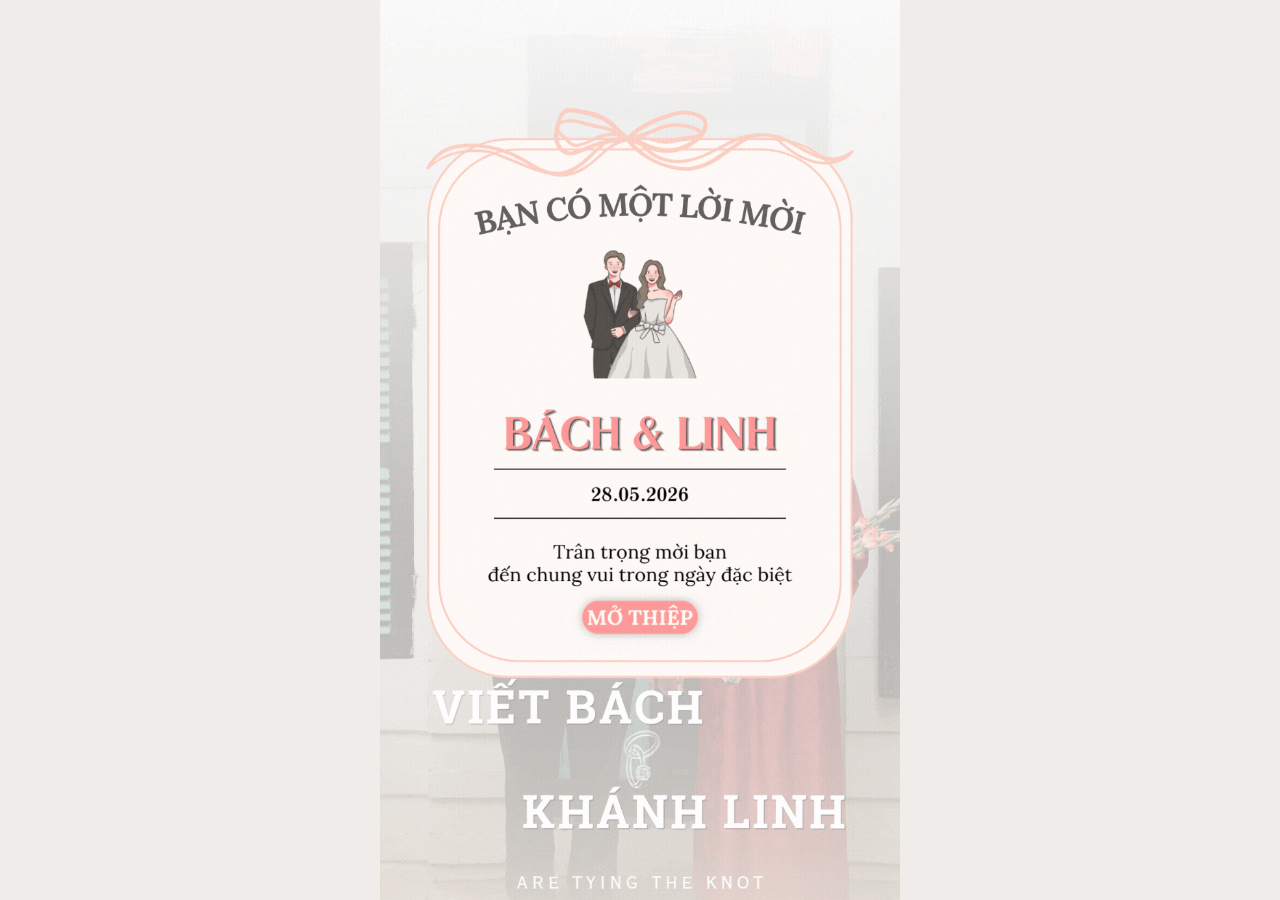
==== wedding/lb26/index.html @ 9dc5f885 "QR img responsive: min(200px, 38vw) shrinks on mobile, stays 200px on desktop" ====
<!DOCTYPE html>
<html lang="vi">

<head>
    <meta charset="utf-8">
    <meta name="viewport" content="width=device-width, initial-scale=1">
    <title>Bach &amp; Linh's Wedding Invitation</title>
    <meta property="og:title" content="Bach &amp; Linh's Wedding Invitation">
    <meta name="description"
        content="Sự có mặt của mọi người chính là món quà quý giá nhất, khiến ngày cưới của chúng mình thêm phần trọn vẹn và đáng nhớ.">

    <!-- Fonts -->
    <link rel="preconnect" href="https://fonts.googleapis.com">
    <link
        href="https://fonts.googleapis.com/css2?family=Ballet:opsz@16..72&family=Dancing+Script:wght@400..700&display=swap"
        rel="stylesheet">
    <link href="https://fonts.googleapis.com/css2?family=Pinyon+Script&display=swap" rel="stylesheet">
    <link
        href="https://fonts.googleapis.com/css2?family=Pinyon+Script&family=Playfair+Display:ital,wght@0,400..900;1,400..900&display=swap"
        rel="stylesheet">
    <link href="https://fonts.googleapis.com/css2?family=Faustina:ital,wght@0,300..800;1,300..800&display=swap"
        rel="stylesheet">

    <!-- Add to Calendar -->
    <script src="https://cdn.jsdelivr.net/npm/add-to-calendar-button@2" async defer></script>

    <link rel="stylesheet" href="style.css">

    <style>
        /* === Scroll reveal animation (giống mehappy.vn) === */
        @keyframes slideUpFade {
            from {
                opacity: 0;
                transform: translateY(40px);
            }

            to {
                opacity: 1;
                transform: translateY(0);
            }
        }

        .event-card-reveal {
            opacity: 0;
            transform: translateY(40px);
            transition: opacity 0.7s ease, transform 0.7s ease;
        }

        .event-card-reveal.visible {
            opacity: 1;
            transform: translateY(0);
        }


        /* === Exact overrides matching original CSS === */
        .card-section {
            height: 1111px;
            margin-bottom: 50px;
            position: relative;
            overflow: hidden;
        }

        /* Cover page */
        #section-cover-page {
            width: 100%;
            max-width: 100%;
            margin-bottom: 50px;
            position: relative;
            overflow: hidden;
            display: block;
            line-height: 0;
        }

        #section-cover-page img {
            width: 100%;
            height: auto;
            display: block;
            max-width: 100%;
        }

        #section-cover-page .arrow {
            position: relative;
            z-index: 2;
        }

        /* About us */
        #section-about-us {
            width: 100%;
            max-width: 100%;
            margin-bottom: 50px;
            overflow: hidden;
            position: relative;
            display: block;
            line-height: 0;
        }

        #section-about-us img {
            width: 100%;
            height: auto;
            display: block;
            max-width: 100%;
        }

        /* Carousel section */
        #default-carousel {
            display: flex;
            justify-content: center;
            align-items: flex-start;
            width: 100%;
            margin-top: 0;
            padding: 0 10px;
            box-sizing: border-box;
        }

        #content-carousel {
            height: 700px;
            position: relative;
            overflow: hidden;
            border-radius: 8px;
            width: 100%;
        }

        @media screen and (max-width: 768px) {
            #content-carousel {
                height: 600px;
            }
        }

        /* Label carousel - sits ABOVE carousel, not inside */
        .label-carousel-wrap {
            display: flex;
            justify-content: center;
            align-items: center;
            margin-bottom: 0;
        }

        .label-carousel-wrap img {
            max-width: 100%;
            height: auto;
        }

        /* Carousel - horizontal track slide */
        #content-carousel {
            position: relative;
            overflow: hidden;
            border-radius: 8px;
            height: 700px;
            width: 100%;
        }

        @media screen and (max-width: 768px) {
            #content-carousel {
                height: 600px;
            }
        }

        /* Track: all slides laid out horizontally */
        #carousel-track {
            display: flex;
            height: 100%;
            width: 100%;
            transition: transform 0.7s ease-in-out;
            will-change: transform;
        }

        /* Each slide is exactly 100% wide of the container */
        .carousel-slide {
            min-width: 100%;
            height: 100%;
            flex-shrink: 0;
            position: relative;
            overflow: hidden;
        }

        .carousel-slide img {
            position: absolute;
            top: 50%;
            left: 50%;
            transform: translate(-50%, -50%);
            width: 100%;
            height: 100%;
            object-fit: cover;
        }

        /* QR section */
        #section_qr_bank {
            position: relative;
            overflow: hidden;
            width: 100%;
        }

        #section_qr_bank .bg-img {
            width: 100%;
            height: auto;
            display: block;
            z-index: 0;
        }

        #qr_content {
            position: absolute;
            bottom: 14%;
            left: 0;
            right: 0;
            display: flex;
            flex-direction: column;
            align-items: center;
            gap: 30px;
            z-index: 1;
        }

        #qr_groom,
        #qr_bride {
            position: relative;
            z-index: 1;
            text-align: center;
        }

        .qr-img {
            border-radius: 24px;
            width: min(200px, 38vw);
            height: min(200px, 38vw);
            background: white;
            padding: 4px;
        }

        .text_info_bank {
            margin-top: 8px;
            text-align: center;
            font-size: 12px;
            color: var(--main-color);
            line-height: 1.5;
            text-transform: uppercase;
        }

        .account-number {
            display: inline-block;
            margin-top: 8px;
            background: rgba(255, 255, 255, 0.85);
            border: 1px solid #c9a87c;
            border-radius: 20px;
            padding: 5px 14px;
            font-size: 13px;
            font-weight: 600;
            color: #8f7748;
            cursor: pointer;
            letter-spacing: 1px;
            transition: background 0.2s, transform 0.1s;
            user-select: none;
        }

        .account-number:active {
            transform: scale(0.95);
            background: #f0e8d0;
        }

        /* Wish list */
        #div_list_wish {
            height: 450px;
            overflow-y: auto;
            font-family: Faustina, serif;
            border: 4px double #d4b896;
            border-radius: 8px;
            margin: 16px 0;
            max-width: 100%;
            box-sizing: border-box;
        }

        .wish-item-grid {
            display: grid;
            grid-template-columns: 1fr;
            gap: 8px;
        }

        /* Attendance */
        .attendance-opt {
            flex: 1;
            cursor: pointer;
        }

        .attendance-opt input[type="radio"] {
            display: none;
        }

        .attendance-opt input:checked+.option_border {
            border: 2px solid #8f7748 !important;
            background: #fdf8f0;
        }

        .option_border {
            border: 1px solid #e8d5b0;
            border-radius: 8px;
            padding: 15px 10px;
            text-align: center;
            transition: all 0.3s;
            cursor: pointer;
        }

        .option_border:hover {
            border-color: #8f7748;
            background: #fdf8f0;
        }

        /* Guest count */
        .guest-count-label {
            flex: 1;
            cursor: pointer;
        }

        .guest-count-label input[type="radio"] {
            display: none;
        }

        .guest-count-label input:checked+.guest-count-btn {
            background: #8f7748;
            color: white;
            border-color: #8f7748;
        }

        .guest-count-btn {
            border: 1px solid #e8d5b0;
            border-radius: 8px;
            padding: 10px;
            font-family: Faustina, serif;
            font-size: 14px;
            color: #606060;
            text-align: center;
            transition: all 0.3s;
        }

        /* Families */
        #side_bride:checked~.side_bride,
        #size_broom:checked~.size_broom {
            border: 2px solid var(--main-color);
        }

        .side_bride,
        .size_broom {
            width: 150px;
            cursor: pointer;
        }

        /* Thank you */
        .thankyou-section {
            width: 100%;
            max-width: 100%;
            display: block;
            line-height: 0;
            margin-bottom: 30px;
        }

        .thankyou-section img {
            width: 100%;
            height: auto;
            display: block;
            max-width: 100%;
        }

        /* Save the date */
        .save-the-date-section {
            width: 100%;
            margin-bottom: 50px;
            display: block;
            line-height: 0;
        }

        .save-the-date-section img {
            width: 100%;
            height: auto;
            display: block;
        }

        /* Timeline */
        .timeline-section {
            background-image: url('images/timeline.webp');
            background-size: cover;
            background-position: top center;
            min-height: 700px;
            margin-bottom: 50px;
        }

        /* Divider */
        .divider-flower {
            display: flex;
            align-items: center;
            gap: 10px;
            margin: 25px 0;
        }

        .divider-flower::before,
        .divider-flower::after {
            content: '';
            flex: 1;
            height: 1px;
            background: #d4b896;
        }

        /* Smile/Sad images */
        .attend-icon {
            width: 70px;
            height: 70px;
            margin: 0 auto 8px;
            display: block;
        }

        /* Map iframe */
        .map-container {
            border: 4px double #d4b896;
            border-radius: 8px;
            margin: 16px 0;
            overflow: hidden;
            max-width: 100%;
            box-sizing: border-box;
        }

        .map-container iframe {
            width: 100%;
            height: 260px;
            border: 0;
            display: block;
        }

        /* Photo upload */
        #photo_preview_section {
            display: flex;
            flex-wrap: wrap;
            gap: 8px;
            margin-top: 12px;
        }

        .photo-preview-item {
            width: calc(33.33% - 6px);
            aspect-ratio: 1;
            border-radius: 8px;
            overflow: hidden;
            border: 2px solid #e8d5b0;
        }

        .photo-preview-item img {
            width: 100%;
            height: 100%;
            object-fit: cover;
        }
    </style>
</head>

<body>

    <!-- ===== LOADING ===== -->
    <div id="loading_screen" class="back">
        <div class="ring_loading">
            <div class="ring"></div>
            <div class="ring-inner"></div>
            <div class="ring-gem"></div>
        </div>
    </div>

    <!-- ===== INITIAL POPUP ===== -->
    <div id="initial_popup" onclick="openInvitation()">
        <div id="evelope_card">
            <img src="images/invitation_popup.gif" alt="Wedding Invitation" id="initial_img">
        </div>
    </div>

    <!-- ===== INVITATION CARD (hidden initially) ===== -->
    <div id="invitation_card" style="display:none;">

        <!-- Floating Hearts -->
        <div id="hearts-container">
            <div class="hearts heart" style="left:5%;animation-delay:0s;"></div>
            <div class="hearts heart" style="left:15%;animation-delay:1.2s;"></div>
            <div class="hearts heart" style="left:28%;animation-delay:2.4s;"></div>
            <div class="hearts heart" style="left:42%;animation-delay:0.6s;"></div>
            <div class="hearts heart" style="left:55%;animation-delay:1.8s;"></div>
            <div class="hearts heart" style="left:68%;animation-delay:3s;"></div>
            <div class="hearts heart" style="left:80%;animation-delay:0.9s;"></div>
            <div class="hearts heart" style="left:92%;animation-delay:2.1s;"></div>
        </div>

        <audio id="bg_music" loop>
            <source src="music/Nhạc thiệp cưới onl Bách Linh.mp3" type="audio/mpeg">
        </audio>

        <!-- ====== 1. COVER PAGE GIF ====== -->
        <div id="section-cover-page">
            <img src="images/cover_page.webp" alt="" loading="lazy">
        </div>
        <div class="divider-flower">✿</div>

        <!-- ====== 2. ABOUT US ====== -->
        <div id="section-about-us">
            <img src="images/about_us.webp" alt="" loading="lazy">
        </div>
        <div class="divider-flower">✿</div>

        <!-- ====== 3. LABEL + CAROUSEL ====== -->
        <div>
            <!-- Label above carousel -->
            <div class="label-carousel-wrap">
                <img src="images/label_carousel.jpg" alt="" loading="lazy">
            </div>

            <!-- Carousel container -->
            <div id="content-carousel">
                <!-- Track: all slides in a single horizontal row -->
                <div id="carousel-track">
                    <div class="carousel-slide"><img src="images/1.webp" alt="Ảnh cưới" loading="lazy"></div>
                    <div class="carousel-slide"><img src="images/2.webp" alt="Ảnh cưới" loading="lazy"></div>
                    <div class="carousel-slide"><img src="images/3.webp" alt="Ảnh cưới" loading="lazy"></div>
                    <div class="carousel-slide"><img src="images/4.webp" alt="Ảnh cưới" loading="lazy"></div>
                    <div class="carousel-slide"><img src="images/5.webp" alt="Ảnh cưới" loading="lazy"></div>
                    <div class="carousel-slide"><img src="images/6.webp" alt="Ảnh cưới" loading="lazy"></div>
                    <div class="carousel-slide"><img src="images/7.webp" alt="Ảnh cưới" loading="lazy"></div>
                    <div class="carousel-slide"><img src="images/8.webp" alt="Ảnh cưới" loading="lazy"></div>

                </div>

                <!-- Prev button -->
                <button onclick="prevSlide()" type="button" aria-label="Prev"
                    style="position:absolute;top:0;left:0;z-index:30;height:100%;padding:0 16px;cursor:pointer;background:none;border:none;display:flex;align-items:center;">
                    <span
                        style="display:inline-flex;align-items:center;justify-content:center;width:40px;height:40px;border-radius:50%;background:rgba(255,255,255,0.3);">
                        <svg width="8" height="14" viewBox="0 0 6 10" fill="none">
                            <path stroke="white" stroke-linecap="round" stroke-linejoin="round" stroke-width="2"
                                d="M5 1 1 5l4 4" />
                        </svg>
                    </span>
                </button>

                <!-- Next button -->
                <button onclick="nextSlide()" type="button" aria-label="Next"
                    style="position:absolute;top:0;right:0;z-index:30;height:100%;padding:0 16px;cursor:pointer;background:none;border:none;display:flex;align-items:center;">
                    <span
                        style="display:inline-flex;align-items:center;justify-content:center;width:40px;height:40px;border-radius:50%;background:rgba(255,255,255,0.3);">
                        <svg width="8" height="14" viewBox="0 0 6 10" fill="none">
                            <path stroke="white" stroke-linecap="round" stroke-linejoin="round" stroke-width="2"
                                d="M1 9l4-4-4-4" />
                        </svg>
                    </span>
                </button>

                <!-- Dots -->
                <div id="carousel-dots"
                    style="position:absolute;bottom:12px;left:50%;transform:translateX(-50%);display:flex;gap:6px;z-index:10;">
                </div>
            </div>
        </div>
        <div class="divider-flower">✿</div>

        <!-- ====== 4. SAVE THE DATE ====== -->
        <div class="save-the-date-section">
            <img src="images/save_the_date.jpg" alt="Save The Date" loading="lazy">
        </div>
        <div class="divider-flower">✿</div>
        <!-- ====== 4b. SỰ KIỆN CƯỚI (kiểu mehappy.vn) ====== -->
        <div style="position:relative;background:#efece9;width:100%;overflow:hidden;padding:0;">


            <div
                style="position:relative;z-index:1;max-width:400px;margin:0 auto;padding:0 16px;box-sizing:border-box;">

                <!-- Tiêu đề -->
                <div style="text-align:center;padding-top:32px;padding-bottom:20px;">
                    <div style="font-family:'Dancing Script',cursive;font-size:32px;font-weight:bold;color:#8f7748;">Sự
                        Kiện Cưới</div>
                </div>

                <!-- ===== CARD 1: Tiệc Trà Nhà Gái ===== -->
                <div class="event-card-reveal" style="position:relative;width:100%;height:238px;margin-bottom:28px;">
                    <!-- ảnh góc trên phải -->
                    <div
                        style="position:absolute;top:0;right:0;width:147px;height:111px;border-radius:6px;overflow:hidden;z-index:2;">
                        <img src="images/nha_gai.webp" alt="" style="width:100%;height:100%;object-fit:cover;"
                            onerror="this.parentElement.style.background='#c9a87c';">
                    </div>
                    <!-- thẻ nội dung -->
                    <div
                        style="position:absolute;top:53px;left:0;right:0;height:185px;background:rgb(173, 137, 110);border-radius:6px;z-index:1;">
                        <!-- tên sự kiện -->
                        <div
                            style="position:absolute;top:13px;left:0;width:206px;color:rgb(239,203,132);font-size:20px;font-weight:bold;text-align:center;font-family:Faustina,serif;padding:0 8px;">
                            Tiệc Nhà Gái</div>
                        <!-- giờ 1 -->
                        <div
                            style="position:absolute;top:45px;left:12px;color:white;font-size:13px;font-family:Faustina,serif;">
                            🕐 16h30 Thứ tư, ngày 27.05.2026</div>
                        <!-- giờ 2 -->
                        <div
                            style="position:absolute;top:65px;left:12px;color:white;font-size:13px;font-family:Faustina,serif;">
                            🕐 10h00 Thứ năm, ngày 28.05.2026</div>
                        <!-- địa chỉ -->
                        <div
                            style="position:absolute;top:88px;left:12px;right:8px;color:white;font-size:12.5px;font-family:Faustina,serif;line-height:1.4;">
                            📍 Thôn 1, Đồng Chưa, Gia Viễn, Ninh Bình</div>
                        <!-- nút Xem bản đồ -->
                        <div onclick="window.open('https://maps.app.goo.gl/XH9eWsDrBRn9fZ6C9?g_st=ic', '_blank')"
                            style="position:absolute;bottom:12px;right:8px;width:calc(50% - 18px);height:30px;background:rgb(237,237,237);border-radius:4px;display:flex;align-items:center;justify-content:center;font-size:12px;font-family:Faustina,serif;color:#333;cursor:pointer;text-align:center;">
                            Xem bản đồ</div>
                    </div>
                </div>

                <!-- ===== CARD 2: Tiệc Trà Nhà Trai ===== -->
                <div class="event-card-reveal"
                    style="position:relative;width:100%;height:238px;margin-bottom:28px;transition-delay:0.15s;">
                    <div
                        style="position:absolute;top:0;right:0;width:147px;height:111px;border-radius:6px;overflow:hidden;z-index:2;">
                        <img src="images/nha_trai.webp" alt="" style="width:100%;height:100%;object-fit:cover;"
                            onerror="this.parentElement.style.background='#c9a87c';">
                    </div>
                    <div
                        style="position:absolute;top:53px;left:0;right:0;height:185px;background:rgb(173, 137, 110);border-radius:6px;z-index:1;">
                        <div
                            style="position:absolute;top:13px;left:0;width:206px;color:rgb(239,203,132);font-size:20px;font-weight:bold;text-align:center;font-family:Faustina,serif;padding:0 8px;">
                            Tiệc Nhà Trai</div>
                        <div
                            style="position:absolute;top:45px;left:12px;color:white;font-size:13px;font-family:Faustina,serif;">
                            🕑 16h30 Thứ tư, ngày 27.05.2026</div>
                        <div
                            style="position:absolute;top:70px;left:12px;right:8px;color:white;font-size:12.5px;font-family:Faustina,serif;line-height:1.4;">
                            📍 Nhà Văn hoá Ngoạ Long ngõ 5 Phố Ngọa Long, Thôn Ngọa Long, Tây Tựu, Hà Nội</div>
                        <div onclick="window.open('https://maps.app.goo.gl/C1jqBxG2VoaVFUpa8', '_blank')"
                            style="position:absolute;bottom:12px;right:8px;width:calc(50% - 18px);height:30px;background:rgb(237,237,237);border-radius:4px;display:flex;align-items:center;justify-content:center;font-size:12px;font-family:Faustina,serif;color:#333;cursor:pointer;text-align:center;">
                            Xem bản đồ</div>
                    </div>
                </div>

                <!-- ===== CARD 3: Lễ Thành Hôn ===== -->
                <div class="event-card-reveal"
                    style="position:relative;width:100%;height:238px;margin-bottom:32px;transition-delay:0.30s;">
                    <div
                        style="position:absolute;top:0;right:0;width:147px;height:111px;border-radius:6px;overflow:hidden;z-index:2;">
                        <img src="images/thanh_hon.webp" alt="" style="width:100%;height:100%;object-fit:cover;"
                            onerror="this.parentElement.style.background='#c9a87c';">
                    </div>
                    <div
                        style="position:absolute;top:53px;left:0;right:0;height:185px;background:rgb(173, 137, 110);border-radius:6px;z-index:1;">
                        <div
                            style="position:absolute;top:13px;left:0;width:206px;color:rgb(239,203,132);font-size:20px;font-weight:bold;text-align:center;font-family:Faustina,serif;padding:0 8px;">
                            Lễ Thành Hôn</div>
                        <div
                            style="position:absolute;top:45px;left:12px;color:white;font-size:13px;font-family:Faustina,serif;">
                            🕔 10h00 Thứ năm, ngày 28.05.2026</div>
                        <div
                            style="position:absolute;top:70px;left:12px;right:8px;color:white;font-size:12.5px;font-family:Faustina,serif;line-height:1.4;">
                            📍 Nhà 5, Ngách 136/51 Đường Cầu Diễn, Tây Tựu, Hà Nội</div>
                        <div onclick="window.open('https://maps.app.goo.gl/wDKh9SThoUB3xkbQ8', '_blank')"
                            style="position:absolute;bottom:12px;right:8px;width:calc(50% - 18px);height:30px;background:rgb(237,237,237);border-radius:4px;display:flex;align-items:center;justify-content:center;font-size:12px;font-family:Faustina,serif;color:#333;cursor:pointer;text-align:center;">
                            Xem bản đồ</div>
                    </div>
                </div>

            </div><!-- end max-width container -->
        </div><!-- end Sự Kiện Cưới section -->
        <div class="divider-flower">✿</div>


        <!-- ====== 6. COUNTDOWN ====== -->
        <section style="padding:40px 20px;background:#efece9;text-align:center;">
            <div id="countdown-title" class="text-inform" style="margin-bottom:20px;letter-spacing:2px;font-size:13px;">
                ĐẾM NGƯỢC TỚI NGÀY
                TRỌNG ĐẠI</div>

            <div style="display:flex;justify-content:center;flex-wrap:wrap;margin:20px 0;">
                <div class="countdown-panel">
                    <span class="number_countdown" id="days">00</span>
                    <span class="count-label">Ngày</span>
                </div>
                <div class="countdown-panel">
                    <span class="number_countdown" id="hours">00</span>
                    <span class="count-label">Giờ</span>
                </div>
                <div class="countdown-panel">
                    <span class="number_countdown" id="minutes">00</span>
                    <span class="count-label">Phút</span>
                </div>
                <div class="countdown-panel">
                    <span class="number_countdown" id="seconds">00</span>
                    <span class="count-label">Giây</span>
                </div>
            </div>

            <div style="margin-top:20px;display:flex;justify-content:center;">
                <add-to-calendar-button id="btn_add_to_calendar" name="Đám cưới Bách &amp; Linh"
                    description="Trân trọng kính mời đến tham dự lễ cưới!" startDate="2026-05-28" startTime="10:00"
                    endTime="13:00" timeZone="Asia/Ho_Chi_Minh" location="Trung tâm tiệc cưới"
                    options="'Google','Apple','iCal'" buttonStyle="round" hideBranding
                    label="Thêm vào lịch của bạn"></add-to-calendar-button>
            </div>
        </section>
        <div class="divider-flower">✿</div>

        <!-- ====== 8. SỔ LƯU BÚT ====== -->
        <section style="padding:20px;background:#efece9;">
            <div
                style="font-family:'Dancing Script',cursive;font-size:32px;font-weight:bold;color:#8f7748;text-align:center;margin-bottom:10px;">
                Nhắn Gửi Yêu Thương</div>
            <div
                style="font-family:Faustina,serif;font-size:14px;color:#606060;text-align:center;margin-bottom:20px;line-height:1.6;padding:0 10px;">
                Vợ chồng chúng mình rất mong nhận được những lời chúc phúc yêu thương từ mọi người để lưu giữ làm kỷ
                niệm đẹp trong ngày trọng đại này!
            </div>

            <!-- Write wish -->
            <div
                style="background:white;border-radius:12px;padding:20px;box-shadow:0 2px 15px rgba(143,119,72,0.12);border:1px solid #e8d5b0;margin-bottom:16px;">
                <div style="display:flex;align-items:center;gap:8px;margin-bottom:12px;">
                    <img src="images/icon_pencil.png" alt="" style="width:22px;height:22px;">
                    <span
                        style="font-family:Faustina,serif;font-size:12px;color:#8f7748;font-weight:600;letter-spacing:1px;">GỬI
                        LỜI CHÚC</span>
                </div>
                <input type="text" id="wish_name" placeholder="Tên của bạn..."
                    style="width:100%;padding:11px 14px;border:1px solid #e8d5b0;border-radius:8px;font-family:Faustina,serif;font-size:14px;color:#606060;background:#fafafa;outline:none;margin-bottom:10px;">
                <textarea id="wish_content" placeholder="Gửi lời chúc đến cô dâu chú rể..." rows="3"
                    style="width:100%;padding:11px 14px;border:1px solid #e8d5b0;border-radius:8px;font-family:Faustina,serif;font-size:14px;color:#606060;background:#fafafa;outline:none;resize:none;"></textarea>
                <button class="btn-send" onclick="submitWish()"
                    style="width:100%;cursor:pointer;font-family:Faustina,serif;">
                    Gửi lời chúc 💝
                </button>
            </div>

            <!-- Wish list -->
            <div id="div_list_wish">
                <div id="wish_list_container"></div>
            </div>

            <div class="divider-flower">✿</div>
        </section>

        <!-- ====== 9. QR MỪNG CƯỚI ====== -->
        <section id="section_qr_bank">
            <img src="images/bg_qr_bank.webp" class="bg-img" alt="" loading="lazy">
            <div id="qr_content">
                <!-- QR Chú rể -->
                <div id="qr_groom">
                    <img src="images/qr_groom.webp" alt="QR Chú rể" class="qr-img">
                    <div class="text_info_bank">
                        <span style="display:block;">Nguyen Viet Bach</span>
                        <br>
                        <span style="display:block;">TpBank</span>
                        <span class="account-number" onclick="copyAccount(this, '05836585301')">05836585301 📋</span>
                    </div>
                </div>

                <!-- QR Cô dâu -->
                <div id="qr_bride">
                    <img src="images/qr_bride.webp" alt="QR Cô dâu" class="qr-img">
                    <div class="text_info_bank">
                        <span style="display:block;">Nguyen Thi Khanh Linh</span>
                        <br>
                        <span style="display:block;">TpBank</span>
                        <span class="account-number" onclick="copyAccount(this, '20943162265')">20943162265 📋</span>
                    </div>
                </div>
            </div>
        </section>
        <div class="divider-flower">✿</div>

        <!-- ====== 12. THANK YOU ====== -->
        <div class="thankyou-section"><img src="images/thankyou.webp" alt="Thank you" loading="lazy"></div>

        <!-- ====== FOOTER ====== -->
        <footer style="background:#8f7748;padding:40px 20px;text-align:center;color:white;">
            <div
                style="font-family:'Pinyon Script',cursive;font-size:56px;color:rgba(255,255,255,0.95);line-height:1.1;margin-bottom:10px;">
                Bách &amp; Linh
            </div>
            <div
                style="font-family:'Dancing Script',cursive;font-size:18px;color:rgba(255,255,255,0.85);margin-bottom:15px;letter-spacing:3px;">
                28 . 05 . 2026
            </div>
            <div style="width:60px;height:1px;background:rgba(255,255,255,0.4);margin:15px auto;"></div>
            <div
                style="font-family:Faustina,serif;font-size:13px;color:rgba(255,255,255,0.75);letter-spacing:1px;line-height:1.8;">
                Cảm ơn bạn đã đến chung vui cùng chúng tôi 💕
            </div>
            <div style="margin-top:15px;font-size:20px;">🌸 ❤️ 🌸</div>
        </footer>

    </div><!-- end #invitation_card -->

    <!-- Toast -->
    <div id="toast"></div>

    <script src="script.js"></script>
    <script>
        // Set correct slide count
        totalSlides = 8;

        // Build carousel dots
        (function () {
            var dotsContainer = document.getElementById('carousel-dots');
            if (!dotsContainer) return;
            for (var i = 0; i < totalSlides; i++) {
                var btn = document.createElement('button');
                btn.style.cssText = 'width:8px;height:8px;border-radius:50%;background:rgba(255,255,255,0.7);border:none;cursor:pointer;transition:all 0.3s;padding:0;flex-shrink:0;';
                if (i === 0) { btn.style.background = 'white'; btn.style.transform = 'scale(1.3)'; }
                (function (idx) {
                    btn.onclick = function () { goToSlide(idx); };
                })(i);
                dotsContainer.appendChild(btn);
            }
        })();
    </script>
    <script>
        // Scroll reveal for event cards
        var revealObserver = new IntersectionObserver(function (entries) {
            entries.forEach(function (entry) {
                if (entry.isIntersecting) {
                    entry.target.classList.add('visible');
                    revealObserver.unobserve(entry.target);
                }
            });
        }, { threshold: 0.15 });

        function initReveal() {
            document.querySelectorAll('.event-card-reveal').forEach(function (el) {
                revealObserver.observe(el);
            });
        }

        // Chạy sau khi invitation card mở ra
        var origOpen = window.openInvitation;
        if (typeof origOpen === 'function') {
            window.openInvitation = function () {
                origOpen();
                setTimeout(initReveal, 500);
            };
        } else {
            initReveal();
        }
    </script>
</body>

</html>
---- wedding/lb26/style.css ----
/* ========== RESET & BASE ========== */
*,
*::before,
*::after {
    box-sizing: border-box;
    margin: 0;
    padding: 0;
}

img {
    max-width: 100%;
    height: auto;
}

/* Đảm bảo form elements và iframe không tràn ngang */
input,
textarea,
select,
iframe {
    max-width: 100% !important;
    width: 100%;
    box-sizing: border-box;
}

:root {
    --main-color: #8f7748;
    --second-color: #606060;
    --grey1: #808080;
    --white: #fff;
    --background-color: #efece9;
}

html {
    scroll-behavior: smooth;
    overflow-x: hidden;
}

body {
    background-color: var(--background-color);
    color: var(--main-color);
    font-family: Faustina, serif;
    max-width: min(520px, 100%);
    margin: auto;
    min-height: 100vh;
    overflow-x: hidden;
}

pre {
    font-family: Faustina, serif;
}

/* ========== LOADING ========== */
.back {
    position: fixed;
    padding: 0;
    margin: 0;
    top: 0;
    left: 0;
    width: 100%;
    height: 100%;
    background: #fff;
    z-index: 9999;
    animation-name: backdiv;
    animation-duration: 1s;
    animation-iteration-count: 1;
    animation-fill-mode: forwards;
    display: flex;
    align-items: center;
    justify-content: center;
}

/* ========== RING LOADING ========== */
.ring_loading {
    position: relative;
    width: 60px;
    height: 60px;
}

.ring_loading .ring {
    position: absolute;
    inset: 0;
    border-radius: 50%;
    border: 5px solid transparent;
    border-top-color: #8f7748;
    animation: ringSpinOuter 1.2s linear infinite;
}

.ring_loading .ring-inner {
    position: absolute;
    inset: 10px;
    border-radius: 50%;
    border: 4px solid transparent;
    border-bottom-color: #c9a87c;
    animation: ringSpinInner 0.8s linear infinite reverse;
}

.ring_loading .ring-gem {
    position: absolute;
    width: 8px;
    height: 8px;
    background: radial-gradient(circle at 35% 35%, #fff7e0, #c9a87c);
    border-radius: 50%;
    top: 50%;
    left: 50%;
    transform: translate(-50%, -50%);
    box-shadow: 0 0 6px 2px rgba(201,168,124,0.6);
    animation: gemPulse 1.2s ease-in-out infinite;
}

@keyframes ringSpinOuter {
    to { transform: rotate(360deg); }
}

@keyframes ringSpinInner {
    to { transform: rotate(360deg); }
}

@keyframes gemPulse {
    0%, 100% { box-shadow: 0 0 6px 2px rgba(201,168,124,0.6); }
    50%       { box-shadow: 0 0 12px 4px rgba(143,119,72,0.9); }
}

@keyframes backdiv {
    0% {
        opacity: 1;
    }

    70% {
        opacity: 1;
    }

    100% {
        opacity: 0;
        pointer-events: none;
    }
}

@keyframes beat {
    0% {
        transform: scale(1) rotate(-45deg);
    }

    50% {
        transform: scale(0.6) rotate(-45deg);
    }

    100% {
        transform: scale(1) rotate(-45deg);
    }
}

/* ========== HEARTS FLOATING ========== */
#hearts-container {
    position: fixed;
    bottom: 0;
    left: 0;
    width: 100%;
    height: 100%;
    pointer-events: none;
    overflow: hidden;
    z-index: 5;
}

.hearts {
    width: 5%;
    min-width: 20px;
    height: 25%;
    min-height: 100px;
    position: absolute;
    z-index: 10;
}

.heart {
    position: absolute;
    bottom: -100px;
    width: 20px;
    height: 20px;
    background-color: #ff6b9d;
    -webkit-mask-image: url('data:image/svg+xml;charset=UTF-8,<svg xmlns="http://www.w3.org/2000/svg" viewBox="0 0 512 512"><path fill="currentColor" d="M462.3 62.6C407.5 15.9 326 24.3 275.7 76.2L256 96.5l-19.7-20.3C186.1 24.3 104.5 15.9 49.7 62.6c-62.8 53.6-66.1 149.8-9.9 207.9l193.5 199.8c12.5 12.9 32.8 12.9 45.3 0l193.5-199.8c56.3-58.1 53-154.3-9.8-207.9z"></path></svg>');
    mask-image: url('data:image/svg+xml;charset=UTF-8,<svg xmlns="http://www.w3.org/2000/svg" viewBox="0 0 512 512"><path fill="currentColor" d="M462.3 62.6C407.5 15.9 326 24.3 275.7 76.2L256 96.5l-19.7-20.3C186.1 24.3 104.5 15.9 49.7 62.6c-62.8 53.6-66.1 149.8-9.9 207.9l193.5 199.8c12.5 12.9 32.8 12.9 45.3 0l193.5-199.8c56.3-58.1 53-154.3-9.8-207.9z"></path></svg>');
    -webkit-mask-repeat: no-repeat;
    mask-repeat: no-repeat;
    -webkit-mask-position: center;
    mask-position: center;
    -webkit-mask-size: contain;
    mask-size: contain;
    animation: fly 8s linear infinite;
    opacity: 0;
}

@keyframes fly {
    0% {
        transform: translateY(0) scale(1);
        opacity: 0;
        bottom: -50px;
    }

    10% {
        opacity: 0.8;
    }

    90% {
        opacity: 0.5;
    }

    100% {
        transform: translateY(-100vh) scale(0.4);
        opacity: 0;
    }
}

/* ========== GENERAL CARD ========== */
#invitation_card {
    background-color: var(--background-color);
    color: var(--main-color);
    font-family: Faustina, serif;
}

.bg-default {
    background-color: var(--background-color);
}

/* ========== CARD SECTIONS ========== */
.card-section {
    height: 100vh;
    min-height: 600px;
    position: relative;
    overflow: hidden;
}

/* ========== POPUPS ========== */
#initial_popup {
    height: 100vh;
    display: flex;
    align-items: center;
    justify-content: center;
    cursor: pointer;
    background-color: var(--background-color);
    overflow: hidden;
    animation: popupFadeIn 1.2s ease-out forwards;
}

@keyframes popupFadeIn {
    from {
        opacity: 0;
    }

    to {
        opacity: 1;
    }
}

#evelope_card {
    position: relative;
    width: 100%;
    height: 100%;
}

#initial_img {
    width: 100%;
    height: 100vh;
    object-fit: cover;
    object-position: center;
    display: block;
}


/* ========== TEXT STYLES ========== */
.text-inform {
    font-size: 11px;
    font-optical-sizing: auto;
    font-weight: 600;
    font-style: normal;
    text-align: center;
    color: var(--main-color);
    letter-spacing: 2px;
    text-transform: uppercase;
}

/* ========== INFORM SECTION ========== */
.inform-section {
    margin-top: 20px;
    padding: 20px;
}

/* ========== COUNTDOWN ========== */
.count-down-badge {
    font-size: 20px;
    font-optical-sizing: auto;
    font-weight: 600;
    font-style: normal;
    color: var(--main-color);
    background-color: #fff;
    padding: 40px 20px;
}

.countdown-panel {
    display: inline-block;
    position: relative;
    font-size: 40px;
    font-weight: 700;
    padding: 15px 5px 10px;
    text-align: center;
    height: 115px;
    width: 75px;
    margin: 10px 4px;
    border-radius: 12px;
    cursor: default;
    border: 1px solid var(--main-color);
    box-shadow: 0 3px 12px rgba(0, 0, 0, 0.12), inset 0 1px 0 rgba(255, 255, 255, 0.8);
    background: white;
}

.countdown-panel .number_countdown {
    color: var(--main-color) !important;
    font-size: 38px;
    font-weight: 800;
    line-height: 1;
    display: block;
}

.count-label {
    font-size: 0.75rem;
    color: var(--main-color);
    text-transform: uppercase;
    letter-spacing: 1px;
    margin-top: 8px;
    display: block;
    font-weight: 600;
}

/* ========== BUTTONS ========== */
.btn-send {
    background-color: var(--main-color);
    color: #fff;
    border: none;
    border-radius: 10px;
    padding: 14px 20px;
    font-size: 16px;
    font-optical-sizing: auto;
    font-weight: 600;
    font-style: normal;
    text-align: center;
    margin-top: 10px;
    cursor: pointer;
    transition: background-color 0.3s, transform 0.2s;
    letter-spacing: 0.5px;
}

.btn-send:hover {
    background-color: #7a6438;
    transform: translateY(-1px);
}

.btn-send:active {
    transform: translateY(0);
}

/* ========== RADIO inputs attendance ========== */
#guest_comming_yes:checked~.guest_comming_yes .option_border,
#guest_comming_no:checked~.guest_comming_no .option_border {
    background-color: #fff;
    border: 2px solid var(--main-color) !important;
    background-color: #fdf8f0;
}

.option_border {
    transition: all 0.3s ease;
}

.option_border:hover {
    border-color: var(--main-color) !important;
    background-color: #fdf8f0;
}

/* ========== GUEST COUNT BUTTONS ========== */
.guest-count-btn {
    transition: all 0.3s ease;
    cursor: pointer;
}

input[type="radio"]:checked+.guest-count-btn {
    background-color: var(--main-color);
    color: white;
    border-color: var(--main-color) !important;
}

/* ========== WISH LIST ========== */
#div_list_wish {
    height: 450px;
    overflow-y: auto;
    font-family: Faustina, serif;
    scrollbar-width: thin;
    scrollbar-color: #d4b896 transparent;
}

#div_list_wish::-webkit-scrollbar {
    width: 6px;
}

#div_list_wish::-webkit-scrollbar-track {
    background: transparent;
}

#div_list_wish::-webkit-scrollbar-thumb {
    background: #d4b896;
    border-radius: 3px;
}

.wish-list-item {
    background-color: #ffffff;
    transition: background-color 0.2s;
}

.wish-list-item:hover {
    background-color: #fdf8f0;
}

/* ========== ARROW (CSS chevron như bản gốc) ========== */
.arrow {
    position: relative;
    height: 60px;
    margin-top: 20px;
}

.arrow:after {
    content: " ";
    position: absolute;
    top: -100px;
    left: calc(50% - 14px);
    width: 40px;
    height: 40px;
    border-bottom: 5px solid;
    border-right: 5px solid;
    border-radius: 5px;
    transform: rotate(45deg);
    color: #fff;
}

/* ========== ANIMATIONS ========== */
@keyframes fadeIn {
    0% {
        opacity: 0;
        transform: translateY(20px);
    }

    100% {
        opacity: 1;
        transform: translateY(0);
    }
}

.fade-in {
    animation: fadeIn 1s ease-in-out forwards;
}

@keyframes fadeOut {
    0% {
        opacity: 1;
    }

    100% {
        opacity: 0;
    }
}

.fade-out {
    animation: fadeOut 1s ease-in-out forwards;
}

@keyframes bounce {

    0%,
    20%,
    50%,
    80%,
    100% {
        transform: translateY(0);
    }

    40% {
        transform: translateY(-15px);
    }

    60% {
        transform: translateY(-8px);
    }
}

.bounce {
    animation: bounce 2s infinite;
}

/* ========== QR SECTION ========== */
#section_qr_bank {
    background-image: url('images/bg_qr_bank.webp');
    background-size: 100% auto;
    background-repeat: no-repeat;
    background-position: top center;
    background-color: var(--background-color);
    display: flex;
    flex-direction: column;
    align-items: center;
    gap: 40px;
    padding: 45% 20px 60px;
    overflow: hidden;
}

.text_info_bank {
    line-height: 1.6;
}

/* ========== SIDE SELECTION ========== */
#side_bride:checked~.side_bride,
#size_broom:checked~.size_broom {
    border: 2px solid var(--main-color);
}

.side_bride,
.size_broom {
    width: 150px;
    cursor: pointer;
    border: 1px solid #e8d5b0;
    border-radius: 8px;
    padding: 10px;
    transition: all 0.3s;
}

/* ========== FORM INPUTS ========== */
input[type="text"]:focus,
textarea:focus {
    border-color: var(--main-color) !important;
    outline: none;
    box-shadow: 0 0 0 3px rgba(143, 119, 72, 0.1);
    transition: all 0.3s;
}

/* ========== CAROUSEL ========== */
#content-carousel {
    height: 600px;
    position: relative;
    overflow: hidden;
    border-radius: 12px;
}

@media screen and (max-width: 768px) {
    #content-carousel {
        height: 500px;
    }
}

.carousel-slides {
    display: flex;
    height: 100%;
    transition: transform 0.5s cubic-bezier(0.4, 0, 0.2, 1);
}

.carousel-slide {
    min-width: 100%;
    height: 100%;
    overflow: hidden;
}

.carousel-slide img {
    width: 100%;
    height: 100%;
    object-fit: cover;
}

.carousel-dot.active {
    opacity: 1 !important;
    transform: scale(1.3);
}

/* ========== MUSIC PLAYER ========== */
#music_player {
    animation: pulse-music 2s ease-in-out infinite;
}

@keyframes pulse-music {

    0%,
    100% {
        box-shadow: 0 4px 15px rgba(143, 119, 72, 0.4);
    }

    50% {
        box-shadow: 0 4px 25px rgba(143, 119, 72, 0.7);
    }
}

/* ========== NOTIFICATION TOAST ========== */
#toast {
    position: fixed;
    bottom: 20px;
    left: 50%;
    transform: translateX(-50%) translateY(100px);
    background: #8f7748;
    color: white;
    padding: 12px 24px;
    border-radius: 30px;
    font-family: Faustina, serif;
    font-size: 14px;
    font-weight: 600;
    z-index: 9999;
    transition: transform 0.4s ease;
    box-shadow: 0 4px 20px rgba(0, 0, 0, 0.3);
    white-space: nowrap;
}

#toast.show {
    transform: translateX(-50%) translateY(0);
}

/* ========== SCROLLBAR ========== */
::-webkit-scrollbar {
    width: 6px;
}

::-webkit-scrollbar-track {
    background: transparent;
}

::-webkit-scrollbar-thumb {
    background: #d4b896;
    border-radius: 3px;
}

/* ========== RESPONSIVE ========== */
@media screen and (max-width: 480px) {
    body {
        max-width: 100%;
    }

    .countdown-panel {
        width: 65px;
        height: 105px;
        margin: 5px 3px;
    }

    .countdown-panel .number_countdown {
        font-size: 30px;
    }

    .count-label {
        font-size: 0.65rem;
    }
}

/* ========== GLOW EFFECT ========== */
@keyframes glow {
    0% {
        text-shadow:
            0 0 10px #fff,
            0 0 20px #fff,
            0 0 30px #e60073,
            0 0 40px #e60073;
    }

    100% {
        text-shadow:
            0 0 20px #fff,
            0 0 30px #ff4da6,
            0 0 40px #ff4da6,
            0 0 50px #ff4da6;
    }
}



.glow {
    animation: glow 1s ease-in-out infinite alternate;
}

/* ========== PHOTO UPLOAD PREVIEW ========== */
#photo_preview_section {
    display: flex;
    flex-wrap: wrap;
    gap: 10px;
    margin-top: 15px;
}

.photo-preview-item {
    width: calc(33.33% - 7px);
    aspect-ratio: 1;
    border-radius: 8px;
    overflow: hidden;
    border: 2px solid #e8d5b0;
}

.photo-preview-item img {
    width: 100%;
    height: 100%;
    object-fit: cover;
}
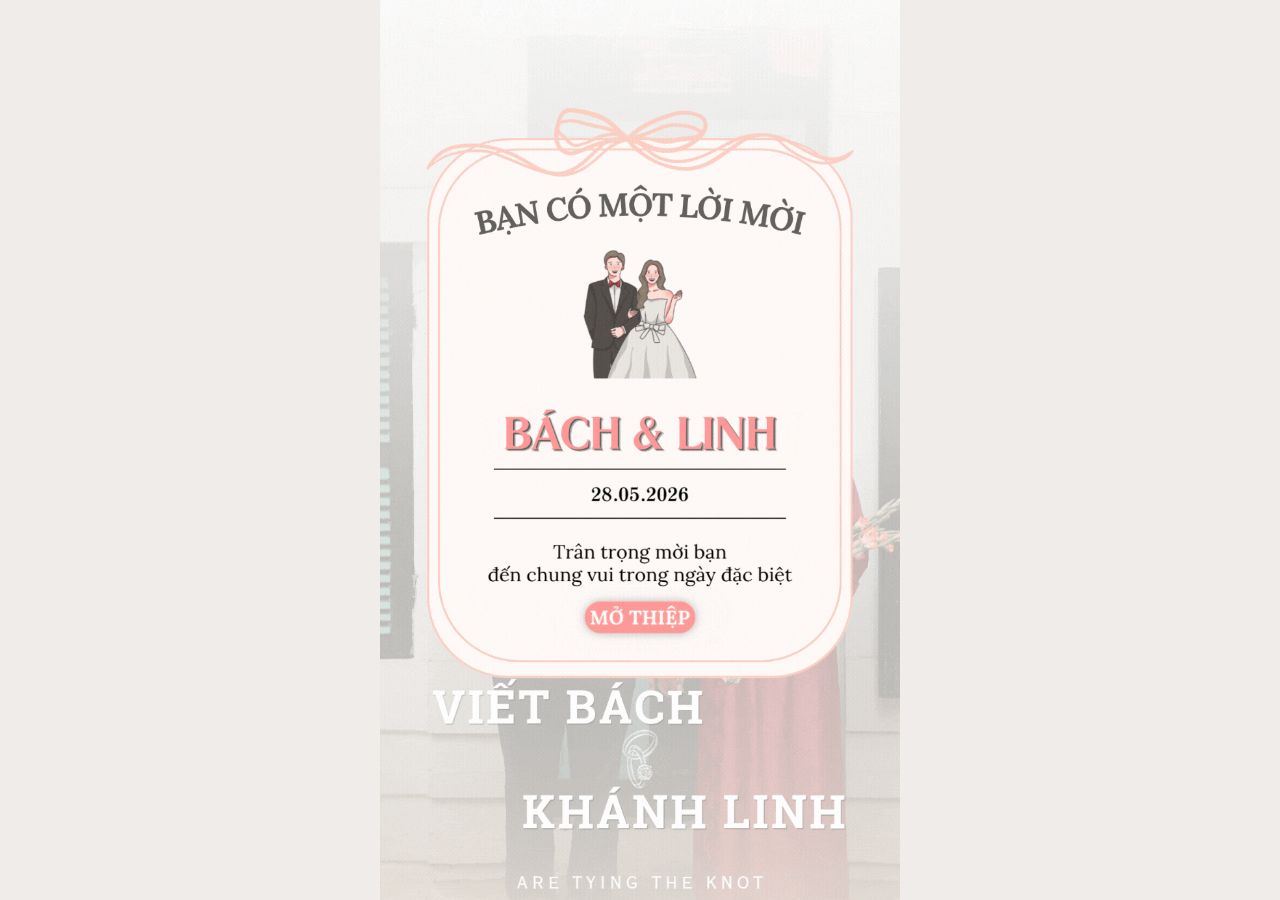
==== commit a62ae664: "QR section: full natural image height (no crop), QR overlay at top:40% of image height" ====
--- a/wedding/lb26/index.html
+++ b/wedding/lb26/index.html
@@ -185,7 +185,6 @@
         /* QR section */
         #section_qr_bank {
             position: relative;
-            overflow: hidden;
             width: 100%;
         }
 
@@ -193,12 +192,11 @@
             width: 100%;
             height: auto;
             display: block;
-            z-index: 0;
         }
 
         #qr_content {
             position: absolute;
-            bottom: 14%;
+            top: 40%;
             left: 0;
             right: 0;
             display: flex;
@@ -206,6 +204,7 @@
             align-items: center;
             gap: 30px;
             z-index: 1;
+            padding: 0 20px;
         }
 
         #qr_groom,
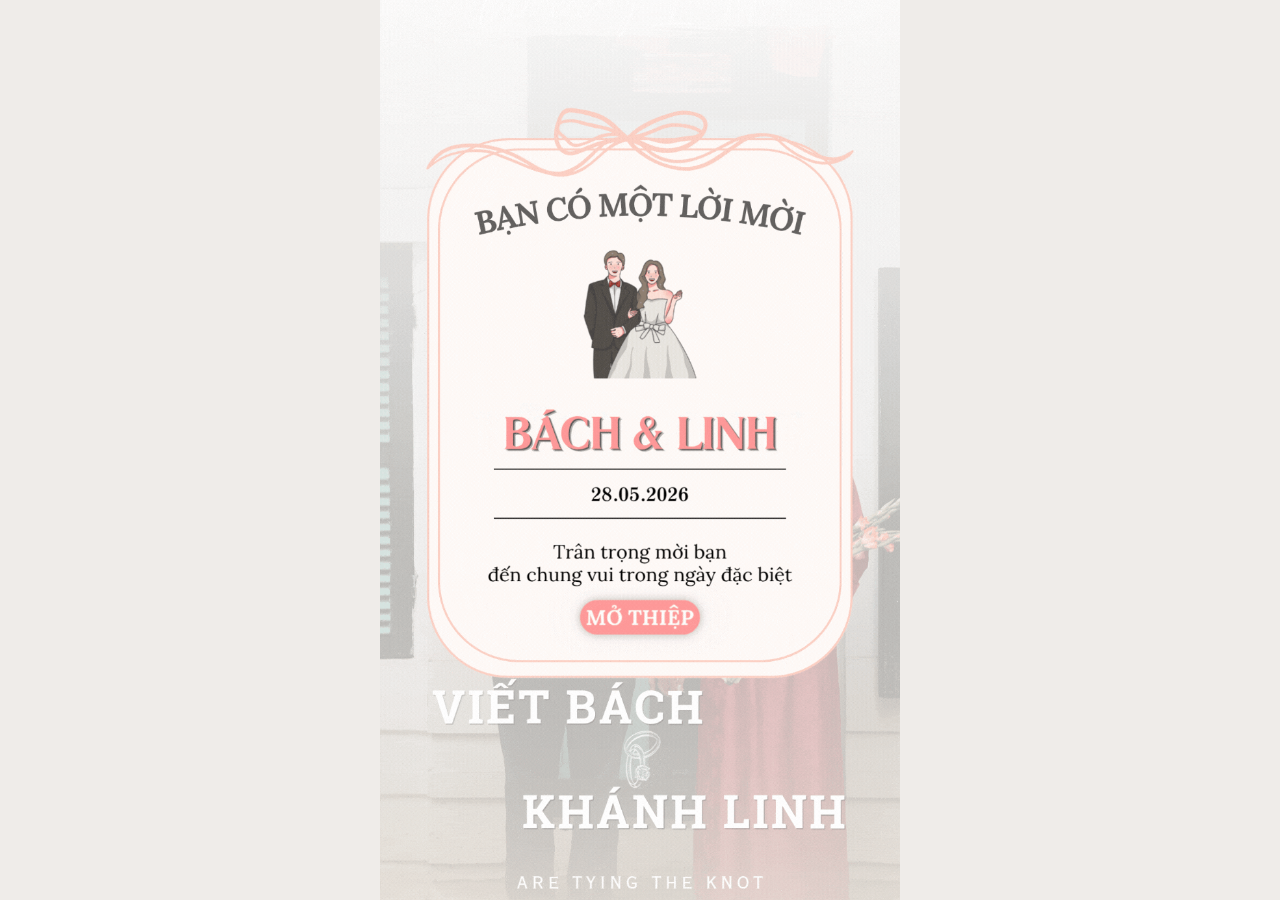
==== commit 70a9c5ff: "Adjust spacing in QR info text" ====
--- a/wedding/lb26/index.html
+++ b/wedding/lb26/index.html
@@ -196,7 +196,7 @@
 
         #qr_content {
             position: absolute;
-            top: 40%;
+            top: 27%;
             left: 0;
             right: 0;
             display: flex;
@@ -734,9 +734,10 @@
                     <img src="images/qr_groom.webp" alt="QR Chú rể" class="qr-img">
                     <div class="text_info_bank">
                         <span style="display:block;">Nguyen Viet Bach</span>
-                        <br>
                         <span style="display:block;">TpBank</span>
                         <span class="account-number" onclick="copyAccount(this, '05836585301')">05836585301 📋</span>
+                        <br>
+                        <br>
                     </div>
                 </div>
 
@@ -745,7 +746,6 @@
                     <img src="images/qr_bride.webp" alt="QR Cô dâu" class="qr-img">
                     <div class="text_info_bank">
                         <span style="display:block;">Nguyen Thi Khanh Linh</span>
-                        <br>
                         <span style="display:block;">TpBank</span>
                         <span class="account-number" onclick="copyAccount(this, '20943162265')">20943162265 📋</span>
                     </div>
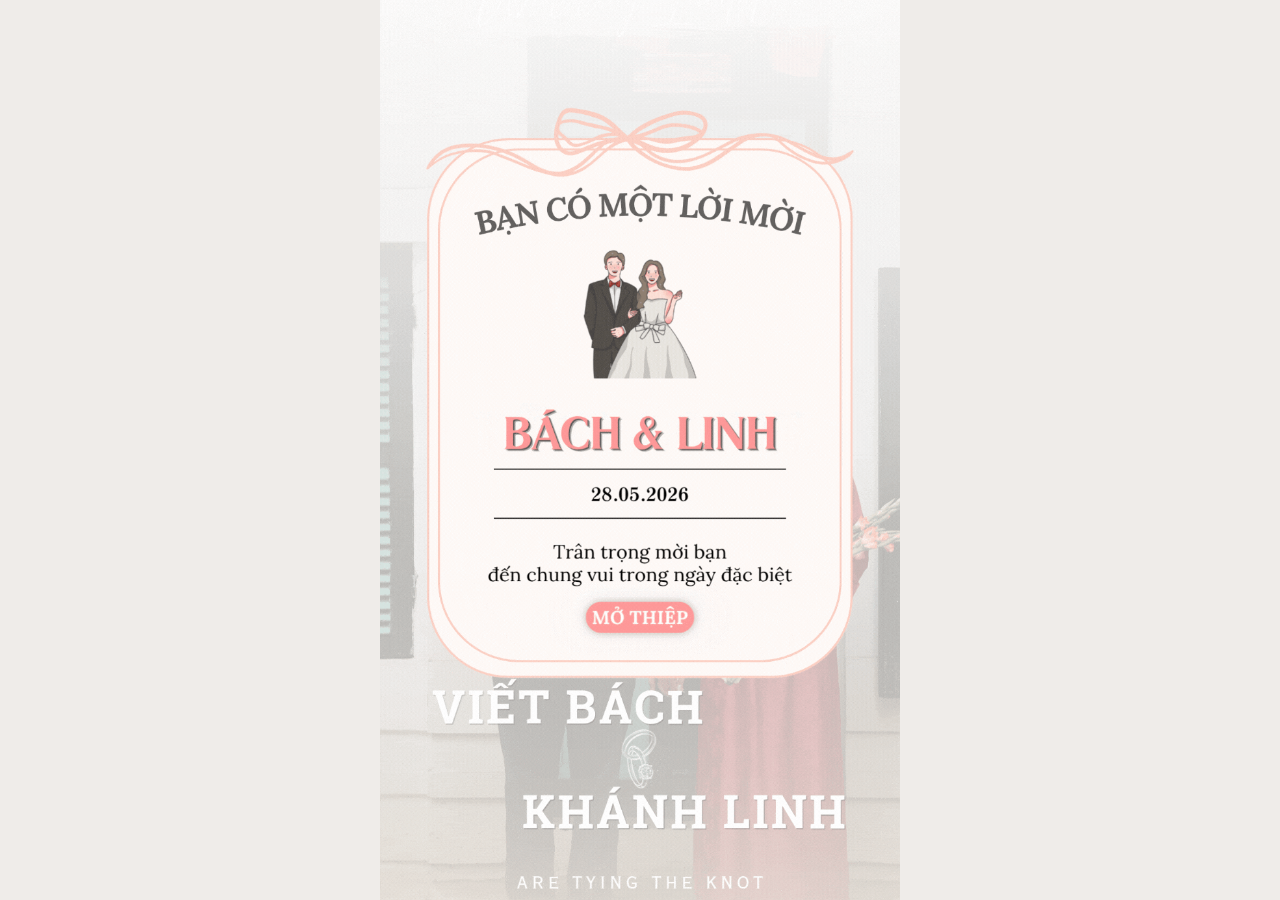
==== commit 109940e3: "Format account numbers with spaces for readability" ====
--- a/wedding/lb26/index.html
+++ b/wedding/lb26/index.html
@@ -735,7 +735,7 @@
                     <div class="text_info_bank">
                         <span style="display:block;">Nguyen Viet Bach</span>
                         <span style="display:block;">TpBank</span>
-                        <span class="account-number" onclick="copyAccount(this, '05836585301')">05836585301 📋</span>
+                        <span class="account-number" onclick="copyAccount(this, '05836585301')">0583 6585 301 📋</span>
                         <br>
                         <br>
                     </div>
@@ -747,7 +747,7 @@
                     <div class="text_info_bank">
                         <span style="display:block;">Nguyen Thi Khanh Linh</span>
                         <span style="display:block;">TpBank</span>
-                        <span class="account-number" onclick="copyAccount(this, '20943162265')">20943162265 📋</span>
+                        <span class="account-number" onclick="copyAccount(this, '20943162265')">2094 3162 265 📋</span>
                     </div>
                 </div>
             </div>
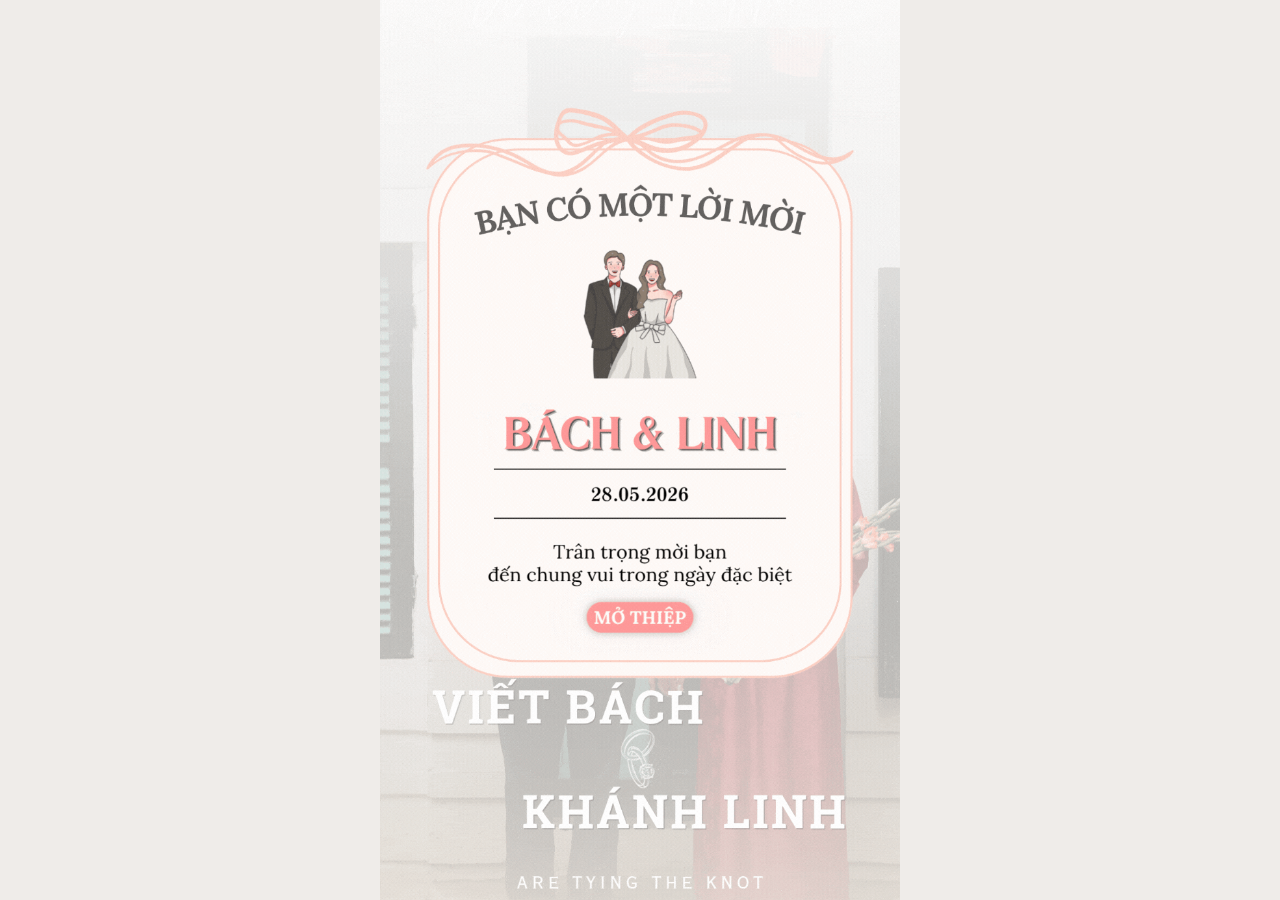
==== commit 191c22d3: "Update Le Thanh Hon time from 10h00 to 15h00" ====
--- a/wedding/lb26/index.html
+++ b/wedding/lb26/index.html
@@ -637,7 +637,7 @@
                             Lễ Thành Hôn</div>
                         <div
                             style="position:absolute;top:45px;left:12px;color:white;font-size:13px;font-family:Faustina,serif;">
-                            🕔 10h00 Thứ năm, ngày 28.05.2026</div>
+                            🕔 15h00 Thứ năm, ngày 28.05.2026</div>
                         <div
                             style="position:absolute;top:70px;left:12px;right:8px;color:white;font-size:12.5px;font-family:Faustina,serif;line-height:1.4;">
                             📍 Nhà 5, Ngách 136/51 Đường Cầu Diễn, Tây Tựu, Hà Nội</div>
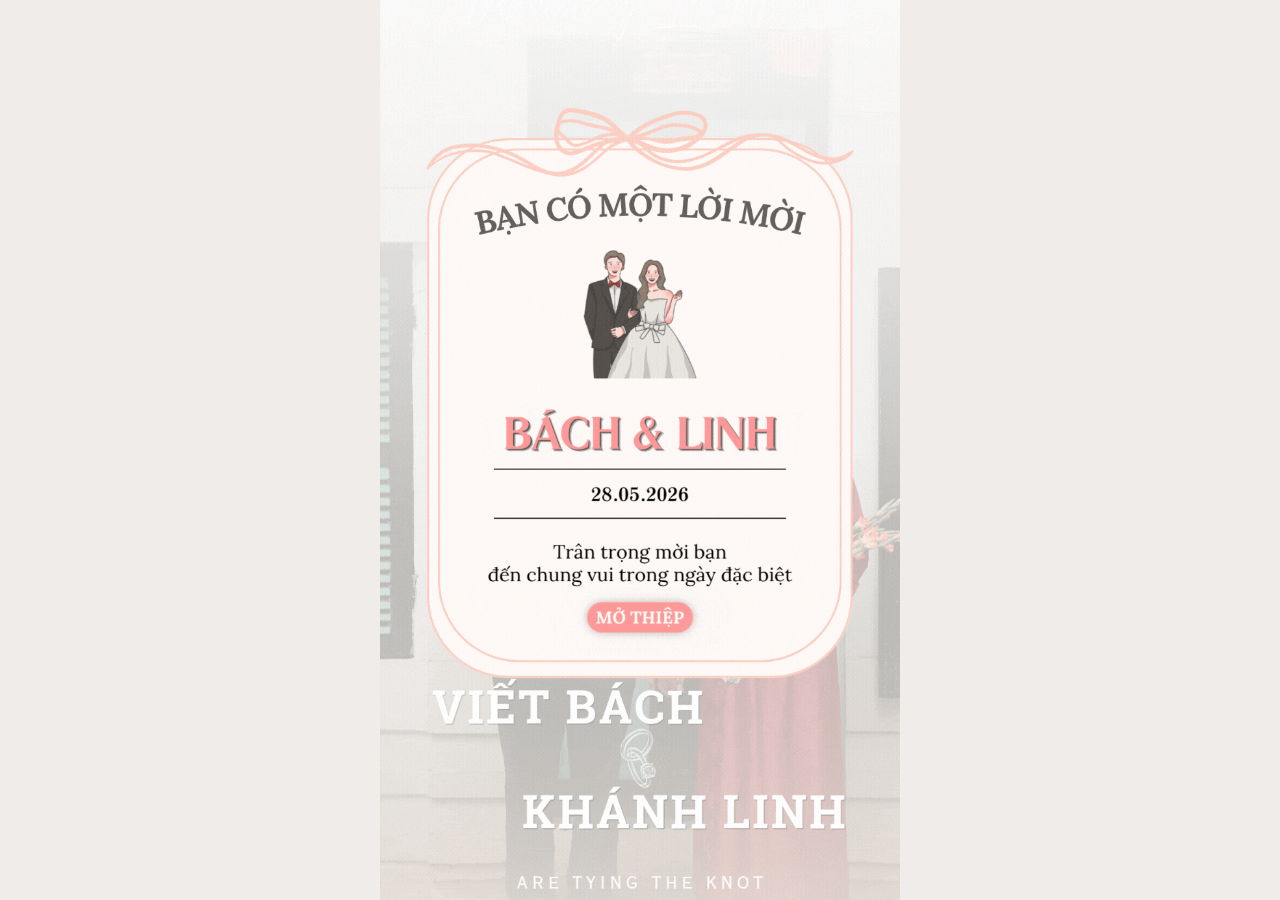
==== commit f6616810: "Add images 9 to 16 to the carousel and update totalSlides" ====
--- a/wedding/lb26/index.html
+++ b/wedding/lb26/index.html
@@ -510,6 +510,14 @@
                     <div class="carousel-slide"><img src="images/6.webp" alt="Ảnh cưới" loading="lazy"></div>
                     <div class="carousel-slide"><img src="images/7.webp" alt="Ảnh cưới" loading="lazy"></div>
                     <div class="carousel-slide"><img src="images/8.webp" alt="Ảnh cưới" loading="lazy"></div>
+                    <div class="carousel-slide"><img src="images/9.webp" alt="Ảnh cưới" loading="lazy"></div>
+                    <div class="carousel-slide"><img src="images/10.webp" alt="Ảnh cưới" loading="lazy"></div>
+                    <div class="carousel-slide"><img src="images/11.webp" alt="Ảnh cưới" loading="lazy"></div>
+                    <div class="carousel-slide"><img src="images/12.webp" alt="Ảnh cưới" loading="lazy"></div>
+                    <div class="carousel-slide"><img src="images/13.webp" alt="Ảnh cưới" loading="lazy"></div>
+                    <div class="carousel-slide"><img src="images/14.webp" alt="Ảnh cưới" loading="lazy"></div>
+                    <div class="carousel-slide"><img src="images/15.webp" alt="Ảnh cưới" loading="lazy"></div>
+                    <div class="carousel-slide"><img src="images/16.webp" alt="Ảnh cưới" loading="lazy"></div>
 
                 </div>
 
@@ -783,7 +791,7 @@
     <script src="script.js"></script>
     <script>
         // Set correct slide count
-        totalSlides = 8;
+        totalSlides = 16;
 
         // Build carousel dots
         (function () {
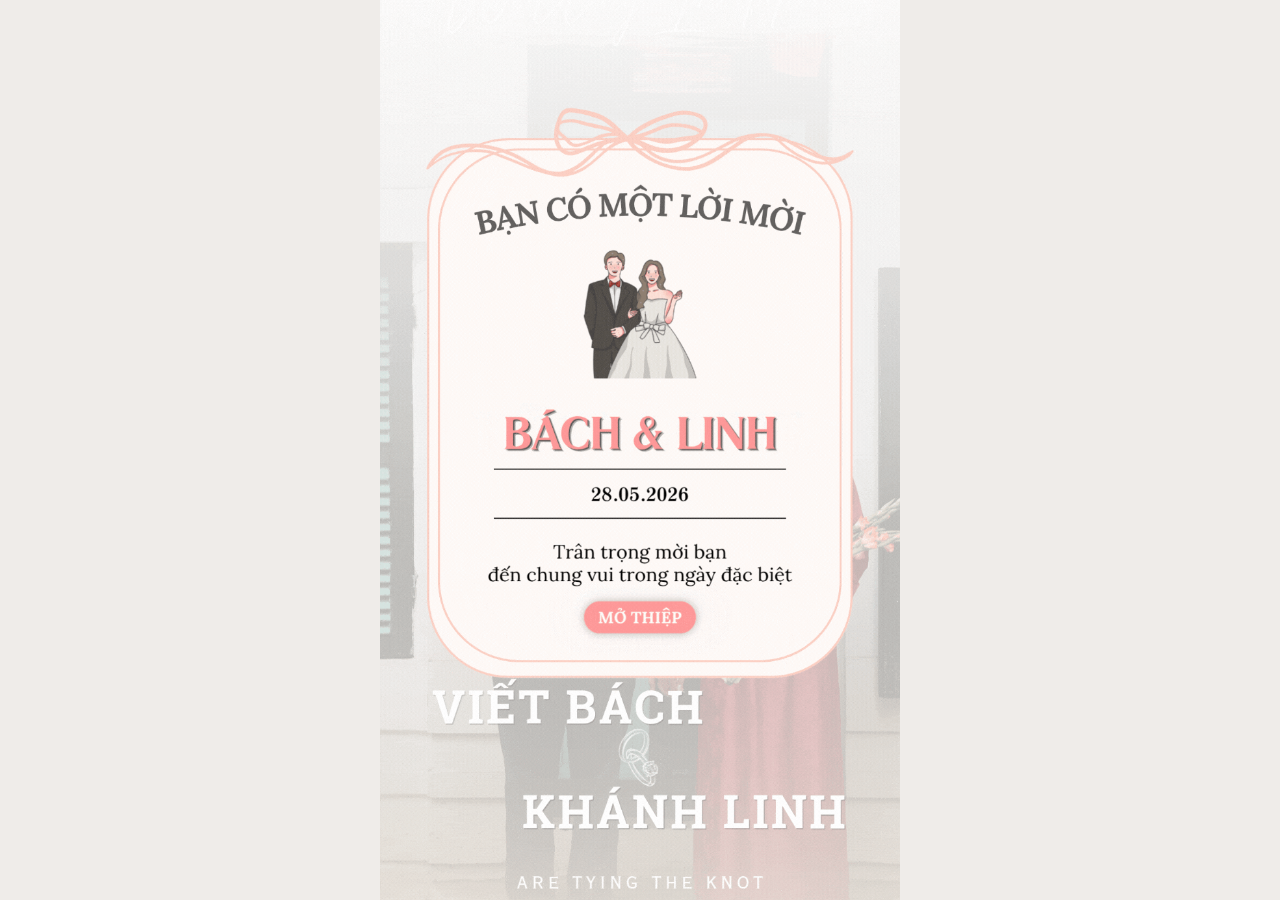
==== commit 69ff4fb3: "Hide carousel dots because there are too many (16 images) and they look cluttered" ====
--- a/wedding/lb26/index.html
+++ b/wedding/lb26/index.html
@@ -545,9 +545,9 @@
                     </span>
                 </button>
 
-                <!-- Dots -->
+                <!-- Dots (Hidden because there are too many) -->
                 <div id="carousel-dots"
-                    style="position:absolute;bottom:12px;left:50%;transform:translateX(-50%);display:flex;gap:6px;z-index:10;">
+                    style="position:absolute;bottom:12px;left:50%;transform:translateX(-50%);display:none;gap:6px;z-index:10;">
                 </div>
             </div>
         </div>
